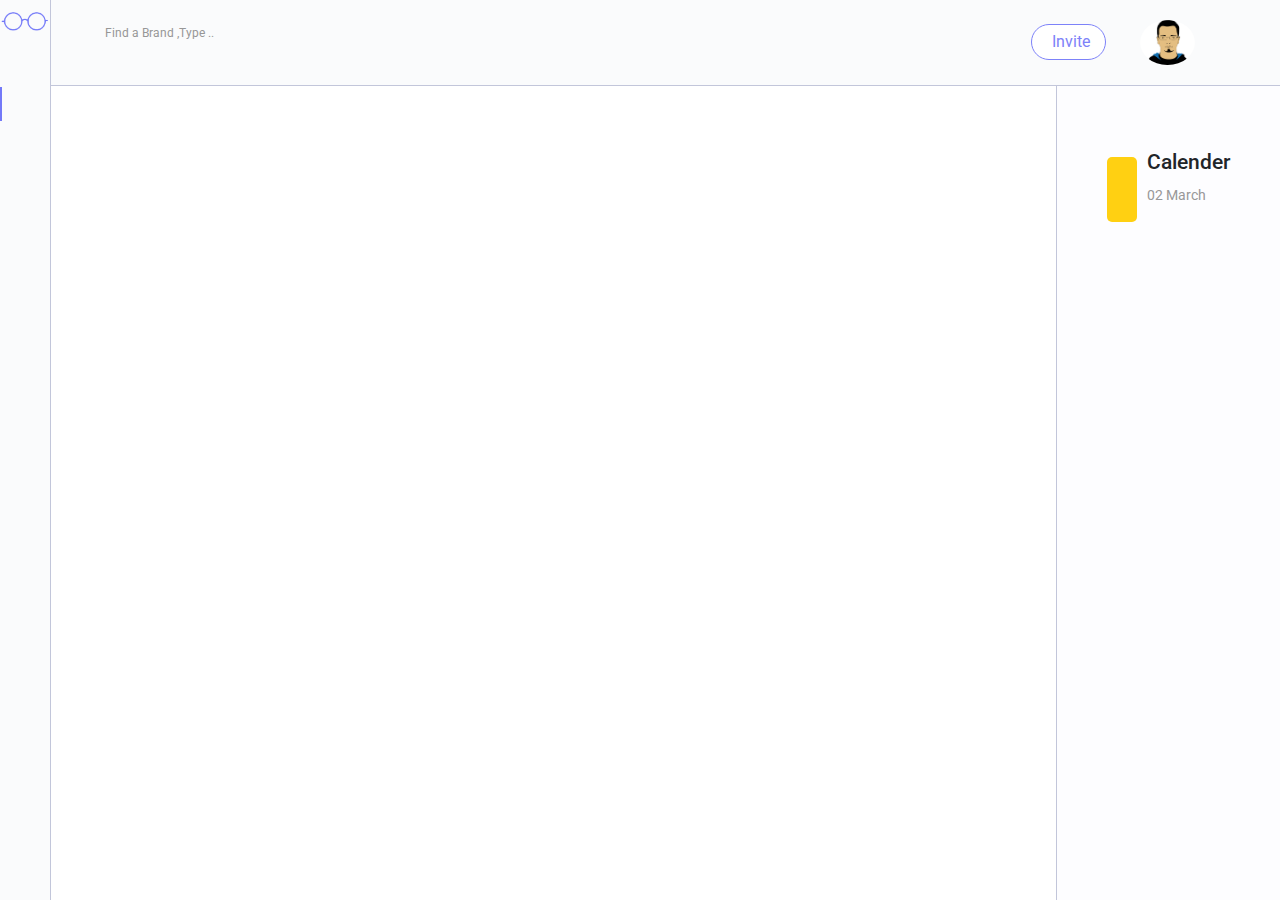
==== index2.html @ 83554f43 "mm" ====
<!Doctype html>
<html>

<head>
    <title>Frame Fit</title>
    <meta charset="utf-8">
    <link rel=icon href="asset/img/logo.png" sizes="20x20" type="image/png">
    <link rel="stylesheet" href="https://cdn.lineicons.com/1.0.1/LineIcons.min.css">

    <meta name="viewport" content="width=device-width, initial-scale=1, shrink-to-fit=no">
    <link rel="stylesheet" href="https://use.fontawesome.com/releases/v5.5.0/css/all.css"
        integrity="sha384-B4dIYHKNBt8Bc12p+WXckhzcICo0wtJAoU8YZTY5qE0Id1GSseTk6S+L3BlXeVIU" crossorigin="anonymous">
    <link href="https://fonts.googleapis.com/css?family=Roboto&display=swap" rel="stylesheet">
    <link rel="stylesheet" href="asset/css/bootstrap.min.css" type="text/css">
    <link rel="stylesheet" href="https://cdnjs.cloudflare.com/ajax/libs/animate.css/3.7.0/animate.min.css">
    <link rel="stylesheet" href="asset/css/owl.carousel.min.css" type="text/css">
    <link rel="stylesheet" href="asset/css/owl.carousel.css" type="text/css">
    <link rel="stylesheet" href="calender/css/iCalendar.css" type="text/css">

    <link rel="stylesheet" href="asset/css/style.css" type="text/css">
    
</head>
<!---------------------------------------------------------------------------------------------->
<!--Nabvbar-->
<section id="vertical-Nav" class="clearfix">
    <nav class="text-center memberPage">
        <a class="navbar-brand" href="#">
            <div class="logo"><img src="asset/img/logo.png" alt=""></div>
        </a>
        <button class="navbar-toggler" type="button" data-toggle="collapse" data-target="#navbarNavDropdown"
            aria-controls="navbarNavDropdown" aria-expanded="false" aria-label="Toggle navigation">
            <span class="navbar-toggler-icon"></span>
        </button>
        <div class="collapse navbar-collapse justify-content-center" id="navbarNavDropdown">
            <ul class="navbar-nav">
                <li class="nav-item ">
                    <a class="nav-link activeLink" href="#"> <i class="lni-home"></i>
                    </a>
                </li>
                <li class="nav-item">
                        <a class="nav-link" href="#GetStartSection"><i class="lni-users"></i></a>
                    </li>
                <li class="nav-item ">
                    <a class="nav-link" href="#"><i class="lni-camera"></i></a>
                </li>
                <li class="nav-item">
                    <a class="nav-link" href="#Community"><i class="lni-search"></i></a>
                </li>
                <li class="nav-item">
                    <a class="nav-link" href="#GetStartSection"><i class="lni-user"></i></a>
                </li>
              
            </ul>
        </div>

    </nav>

</section>
<header id="horizantal-Nav">
<div class="container clearfix">
        <div class="searhBar float-left">
                <i class="lni-search"></i>
                <span>Find a Brand ,Type ..</span>
        </div>
        <div class="float-right">
            <div class="invite"><a href="##"> <i class="far fa-paper-plane"></i> Invite </a></div>
            <div class="clientImg">
                <a href="##"><img src="asset/img/1.png" alt=""></a>
                
            </div>
        </div>
         
</div>
    
</header>
<section id="calender" class="">
    <div class="thisday">
            <i class="lni-calendar"></i>
            <div class="CalenderText">
                <h3>Calender </h3>
                <span>02 March</span>
            </div>
    </div>
    <div id="Calender">

        </div>
   
</section>
<!--Nabvbar-->


<body>

<script>
document.addEventListener('iCalendarDateSelected', function(event) {
       
          console.log(iCal.selectedDate);
        
        });
        </script>
    <script src="asset/js/jquery.min.js"></script>
    <script src="asset/js/popper.min.js"></script>
    <script src="asset/js/bootstrap.min.js"></script>
    <script src="asset/js/owl.carousel.js"></script>
    <script src="asset/js/owl.carousel.min.js"></script>
    <script src="calender/js/iCalendar.js"></script>

    <script src="asset/js/main.js"></script>
    
</body>
---- calender/css/iCalendar.css ----
[v-cloak] {
    display: none;
}

.fade-enter-active,
.fade-leave-active {
    transition: opacity 1s !important;
}

.fade-enter,
.fade-leave-to {
    opacity: 0 !important;
}


/** Calendar **/

#cal {
    -moz-box-shadow: 0px 3px 3px rgba(0, 0, 0, 0.25);
    -webkit-box-shadow: 0px 3px 3px rgba(0, 0, 0, 0.25);
    margin: 50px auto;
    font: 13px/1.5 "Helvetica Neue", Helvatica, Arial, san-serif;
    display: table;
}

#cal .header {
    cursor: default;
    background: #989696;
    background: -moz-linear-gradient(top, #adabab, #676767);
    background: -webkit-gradient(linear, left top, left bottom, from(#adabab), to(#676767));
    height: 34px;
    position: relative;
    color: #fff;
    -webkit-border-top-left-radius: 5px;
    -webkit-border-top-right-radius: 5px;
    -moz-border-radius-topleft: 5px;
    -moz-border-radius-topright: 5px;
    border-top-left-radius: 5px;
    border-top-right-radius: 5px;
    font-weight: bold;
    text-shadow: 0px -1px 0 #222;
    text-transform: uppercase;
}

#cal .header span {
    display: inline-block;
    line-height: 34px;
}

#cal .header .button {
    width: 24px;
    text-align: center;
    position: absolute;
}

#cal .header .left.button {
    left: 0;
    -webkit-border-top-left-radius: 5px;
    -moz-border-radius-topleft: 5px;
    border-top-left-radius: 5px;
}

#cal .header .right.button {
    right: 0;
    top: 0;
    -webkit-border-top-right-radius: 5px;
    -moz-border-radius-topright: 5px;
    border-top-right-radius: 5px;
}

#cal .header .button:hover {
    background-color: #6b6b6b;
}

#cal .header .month-year {
    letter-spacing: 1px;
    width: 100%;
    text-align: center;
}

#cal table {
    background: #fff;
    border-collapse: collapse;
}

#cal td {
    color: #2b2b2b;
    width: 75px;
    height: 75px;
    line-height: 75px;
    text-align: center;
    border: 1px none;
    cursor: default;
}

#cal #days td {
    height: 26px;
    line-height: 26px;
    text-transform: uppercase;
    font-size: 90%;
    color: #9e9e9e;
}

#cal #days td:not(:last-child) {}

#cal #cal-frame td.today {
    background: #ededed;
    color: #8c8c8c;
    border-radius: 100px;
    -moz-border-radius: 100px;
    -webkit-border-radius: 100px;
}

#cal #cal-frame td span {
    font-size: 80%;
    position: relative;
}

#cal #cal-frame td span:first-child {
    bottom: 5px;
}

#cal #cal-frame td span:last-child {
    top: 5px;
}

#cal #cal-frame table.curr {
    float: left;
}

#cal #cal-frame table.temp {
    position: absolute;
}

table#days tbody tr {
    border-bottom: 1px solid #f1f1f1;
}

table#days td.weekday {
    color: #5d5d5d !important;
    font-weight: 700;
}

div#cal {
    font-family: 'Roboto', sans-serif;
}

table.curr tbody tr:not(:last-child) {
    border-bottom: 1px solid #f1f1f1;
}

table.curr tbody tr:nth-child(5) {
    border-bottom: none !important;
}

table.curr tbody tr:last-child {
    border-bottom: none !important;
}

div#cal-frame div.day {
    margin: 5px;
    margin-left: 0px;
    margin-right: 0px;
    font-size: 14px;
    border-radius: 100px;
    -moz-border-radius: 100px;
    -webkit-border-radius: 100px;
}

.header a.prev,
.header a.next {
    color: #fff;
}

.day.weekend {
    color: #b5b5b5;
}

a.calendarLink {
    color: #222;
    font-size: 14px;
    text-decoration: none;
    cursor: pointer;
    display: block;
}

div.today a.calendarLink {
    color: #b71616;
    font-weight: 700;
    background: #f3f3f3;
    border-radius: 14px;
    -moz-border-radius: 14px;
    -webkit-border-radius: 14px;
}

a.calendarLink.selected-link {
    background-color: #d8d8d8;
    border-radius: 50px;
}

a.calendarLink:hover {
    color: #fff;
    background: #ccc;
    transition: 0.3s;
    border-radius: 100px;
    -moz-border-radius: 100px;
    -webkit-border-radius: 100px;
}

@media only screen and (max-width: 400px) {
    #cal td {
        width: 75px;
        height: 60px;
        line-height: 50px;
    }
}

@media only screen and (max-width: 1023px) {
    a.calendarLink {}
}


/** Calendar **/
---- asset/css/style.css ----
body{
    font-family: 'Roboto', sans-serif;
}
.logo{
    width:100px;
    height:52px;
    margin-right:10px;
    display: inline-block;

}
img{
    width:100%;
}
.nav-link,.SignIn{
    color:black !important;
    font-size:16px;
    font-weight:400;
    padding: 10px 25px !important
}
.Sign.SignMobile{
    display:none;
}

.nav-link{
    margin-right:50px;
    text-align: center;
    position: relative;
}
.nav-link.last{
    margin-right:0;
}
.navbar{
    background-color:white;
    padding:10px 0;
    height:70px;
}
.scrollNav {
    top: 0 !important;
    z-index: 555;
    animation-duration: 1s;
    background: rgb(255, 255, 255) !important;
    position: fixed !important;
    box-shadow: rgba(0, 0, 0, 0.2) 2px 3px 7px 3px;
    transition: 1s all;
    left: 0;
    width:100%;
    height:70px;
}
.navbar .nav-link:after {
    content: "";
    position: absolute;
    width: 0;
    top: 3%;
    right: 21%;
    border: 1px solid transparent;
    transition: all .6s;
}

.navbar .nav-link:before {
    content: "";
    position: absolute;
    width: 0;
    bottom: 3%;
    left: 21%;
    border: 1px solid transparent;
    transition: all .6s;
}
.navbar .nav-link:hover:after, .nav-link:hover:before, .nav-link.activeLink:before {
    width: 60%;
    transition: all .6s;
    border: 1px solid #00bff3;
}

#HeroSection{
    position: relative;
    z-index: 1;
}
.backgrounimg{
    position: absolute;
    left:0;
    top:490px;
    width:100px;
}
.backgrounimg2{
    position: absolute;
    z-index: -1;
    top:0;
    right:0;
    width:50%;
    
}

.appStore{
    width:100px;
    margin-top:100px;
}
.appStore span{
    font-size:10px;
    color:#cccccc;
}
#HeroSection .emailSub{
    margin-left:0 !important;
}
.heroCont{
    width:80%;
    margin-top:95px;
}
.heroCont .emailSub{
    width:100%;
}
.navbar-brand span{
font-size:16px;
}
#menu{
    width: 100%;
    border-bottom:1px solid #e5e5e5;
    background-color: white;
    transition: 1s all;
}
.SignIn{
    padding:10px 25px;
}


.nav-link.activeLink:before {
    width: 55%;
    transition: all .6s;
    border: 1px solid #00bff3;
}


.SignIn:hover{
    text-decoration: none;
    color:white !important;
    background-color:#7379f8;
    border-radius: 40px;
    box-shadow: 1px 1px 1px 1px rgba(0,0,0,.1)
}
#GetStartSection{
    width:100%;
    background-color: white;
    height:auto;
    color:black;

}
.secTitle{
    font-size:50px;
    margin:20px 0;

}
.PaddingSec{
    padding-top:150px;
    padding-bottom:50px;
}
.emailSub{
    position:relative;
    width:80%;
    margin:0 auto;


}
.emailinput{
    width:100%;
border:0;
    border-radius: 40px;
    box-shadow:1px 1px 1px 1px rgba(0,0,0,.1);
    margin-top:20px;
    border:1px solid #fcfcfc;
    height: 50px;
}
.emailinput::placeholder{
    padding:10px;
    color:#b2b2b2;
    font-size:14px;
    height:50px;
}
.StartBtn{
    height:50px;
    background-color: #7379f8;
    color:white !important;
    border-radius: 40px;
    position: absolute;
    padding: 0 20px;
    line-height: 50px;
    right: -1px;
    top: 29%;
    font-size:14px;
}
.SocialIcons{
    width:100%;
    text-align: center;
}
.StartBtn:hover{
    background-color: #5b60cc;
    border:1px solid #7379f8;
}
.SocialIcons{
    margin-top:50px;
}
.SocialIcons i{
color:#cccccc;
display: inline-block;
padding:20px;
font-size:20px;
}
.SocialIcons i:hover{
 color:#7379f8;
    }
#Community{
    background-color: black;
    color:white;
    overflow: hidden;
    height: 600px;
}
.ReadMoreTest{
    margin-top:20px;
    background-color: #7379f8;
    color:white;
    display: block;
    padding:10px;
    border-radius: 40px;
    width:50%;
}
.TestomonialBox{
    padding:20px;
    width:100%;
    height:auto;
    border-radius: 5px;
    background-color: #141414;
    color:#d0d0d0;
    margin-top:20px;

}
.TestTop{
width:100%;
margin-bottom:10px;
}
.TestPic{
    width:20%;
    border-radius: 100%;
    display: inline-block;
    margin-right:5px;
}
.TestName{
    display:inline-block;
}
.TestName h5{ 
    font-size:1rem;
}
.TestPic img{
    border-radius:50%;
}
.twitterIcon{
    display: inline-block;
}
.twitterIcon i{
    font-size:16px;
    color:#5a5a5a;

}
.testDesc{
    margin-top:30px;
}
.testDesc p{
    font-size:0.75rem;
}
.testDate{
    margin-top:20px;
}
.testDate span{
    font-size:.6rem;
}
.FeaturesBox{
    width:100%;
    padding:0 30px;
    margin-top:20px;
}
.FeaturesIcon{
    margin:0 auto;
    margin-bottom:20px;
    width:50px;
    height:50px;
}
.FeatureLink{
    color:#7d0ada;
    font-size:14px;
    margin-top:20px;
}
.FeatureLink i{
    font-size:12px;
}
.marginRow{
    margin-top:100px;
}
.mobileImg{
    width: 68%;
    margin: 98px auto;
}
#Features ul{
    margin-top:20px;
}
.FeatureList{
    list-style-type: none;
    margin-top:30px;
    width:50%;
    padding:10px;
}
.FeatureList i{
    display: inline-block;
    color:#b9bcfc;
    font-size:18px;

}
.FeatureList h4{
    display:inline-block;
    font-size:14px;
    margin-left:20px;

}
.FeatureList:hover{
    box-shadow: 1px 1px 1px 1px rgba(0,0,0,.2)
}
.ModalLogo span{
color:#7379f8;
display: block !important;
text-align: center;
}
.ModalLogo,.ClientBuisness{
    margin:  auto;
}
.ModalLogo{
    margin-bottom:50px;
}
.signInModal,.signInSign{
    top:15%;
}
.modal-content{
    padding:50px !important;

}
.modal .SignUp,.ModalSign{
    display: block;
    margin:50px auto;
    margin-bottom: 10px

}
.signInModal .SignIn{
    margin-top:50px;
    border:1px solid transparent;
}
.ClientSign{
    margin-right:50px;
    padding : 10px 33px !important

}
.signInModal .SignIn:hover{
background-color: white;
color:#7379f8 !important;
border:1px solid #7379f8;
}
.signInModal .SignIn {
    text-decoration: none;
    color:white !important;
    background-color:#7379f8;
    border-radius: 40px;
    box-shadow: 1px 1px 1px 1px rgba(0,0,0,.1)
}
.modal-content span{ 
font-size:12px;
color:#cecece
}
.SignForm .SignIn{
    background-color: #7379f8;
    color:white !important;
    border:1px solid #7379f8;
    border-radius: 40PX;
}
.SignForm .SignIn:hover{
    background-color: white;
    color:#7379f8 !important;
    border:1px solid #7379f8;
}
.formLabel{
    font-size:12px;
    color:#cecece;
    margin:0;
    margin-top:5px;
}
.form-Control{
    border:0;
    border-bottom:1px solid #cecece;
    width:100%;
    margin-top:0;
    padding:0;
    height: 10px;
}
.form-group{
    margin:0;
}
.form-Control:hover{
    border-bottom:1px solid #7379f8;

}
.ClientBuisness{
    margin:0 !important;
    padding:0 50px !important;
}
.marginColTwo{
    margin-top:-50px;
}
.marginCol{
    margin-top:-100px;
}
section {
    -webkit-flex-direction: column;
    flex-direction: column;
  }
#vertical-Nav  nav{
    -webkit-flex: 1;
    -ms-flex: 1;
    flex: 1 !important;
    background: #fafbfc !important;
    float: left;
    border-right:1px solid #c2c6da;
    position: fixed;
    height:100%;
    top:0;
    left:0;
    margin:auto;
}
#vertical-Nav .navbar-collapse{
    padding: 10% 0;
}
#vertical-Nav .nav-item,#vertical-Nav .nav-link,#vertical-Nav .navbar-nav,#vertical-Nav .navbar-collapse{
    display: block !important;
    color:#c2c6da;
}
#vertical-Nav .logo{
width:50px;
margin:0 auto;
display: block;
}
#vertical-Nav .navbar-brand{
    margin: 0 auto !important;
}
#vertical-Nav .nav-link{
    margin:0;
    color:#c2c6da !important;
    padding:5px 10px !important;

}
#vertical-Nav .navbar-toggler{
    display: none;
}
.memberPage .activeLink{
    border-left:2px solid #7379f8;
}
#vertical-Nav .nav-link i{
    font-size:16px;
    padding:10px;
    line-height: 16px;

}
#vertical-Nav .nav-item{
    margin-top:20px;
}
#vertical-Nav .nav-link:hover i{
    color:white !important;
    background-color:#979797;
    border-radius:50%;
    text-align: center;
    

}
#horizantal-Nav{
    -webkit-flex: 2;
    -ms-flex: 2;
    flex: 2 !important;
    border-bottom:1px solid #c2c6da;
   background-color: #fafbfc;
   flex-direction: row;
padding-top:20px;
padding-bottom:20px;   
z-index: 1;
}
.searhBar i ,.searhBar span{
    font-size:12px;
    color:#979797; 
    margin-right:20px;
}
.invite {
    background-color: white;
    padding:5px 15px;
    border:1px solid #7d82f9;
    border-radius: 40px;
    display: inline-block;
}
.invite:hover{
    background-color: #7d82f9;
}
.invite a{
color :#7d82f9;
}
.invite:hover a{
    color:white;
    text-decoration: none;
    }
.invite a i{
    font-size:14px;
    margin-right:5px;
}
.clientImg{
    width:55px;
    margin-left:30px;
    border-radius: 50%;
    display: inline-block
}
.clientImg img{
    border-radius: 50%;
}
#calender{
    -ms-flex: 4 ;
    flex: 4 !important;
height:100%;
position: fixed;
right:0;
top:0;
    background-color: #fdfdff;
    border-left:1px solid #c2c6da;
    z-index:-1;
    padding:150px 50px;
}
.thisday{
width:100%;
}
.thisday i{
    background-color:#ffd012;
    color:white;
    border-radius: 5px;
    font-size:30px;
    padding:15px;
    margin-right:10px;
}
.CalenderText{
    display: inline-block;
}
.CalenderText span{
    display:block;
    font-size:14px;
    color:#989898;
    margin-top:10px;
}
.CalenderText h3{
    font-size:21px;
    margin:0;
}
#Calender{
    width:100%;
}
@media(max-width:767px){
    .backgrounimg,.backgrounimg2{
        display:none;

    }
    .secTitle{
        font-size:27px;
    }
    .navbar .nav-link:before ,.navbar .nav-link:after  {
    display:none;
    }
    .logo{
        width:70px;
    }
    .navbar-brand{
        line-height: 45px !important
    }
    .navbar{
        height:65px;
    }
    .heroCont{
        margin:20px 0;
    }
    .appStore {
        margin: auto;
        margin-top: 50px;

    }
    .navbar-collapse {
        background-color: white;
        width: 100%;
        z-index: 555;
    }
    .Sign{
        display:none;
    }    
    .Sign.SignMobile{
        display:block;
    }
    .FeatureList,.ReadMoreTest,.emailSub{
        width:100%;
    }
    .scrollNav{
        height:100px;
    }
    .PaddingSec{
        padding:50px 10px;
    }
    .signInModal .SignIn{
        display: block;
    }
    .ClientSign{
        margin:0;
    }
    .ClientBuisness{
        padding:0 !important;
    }
    .marginColTwo,.marginCol{
        margin-top:0;
    }
    #Community{
        height:auto;
    }
    .nav-link{
        margin-right:0 !important;
    }

}
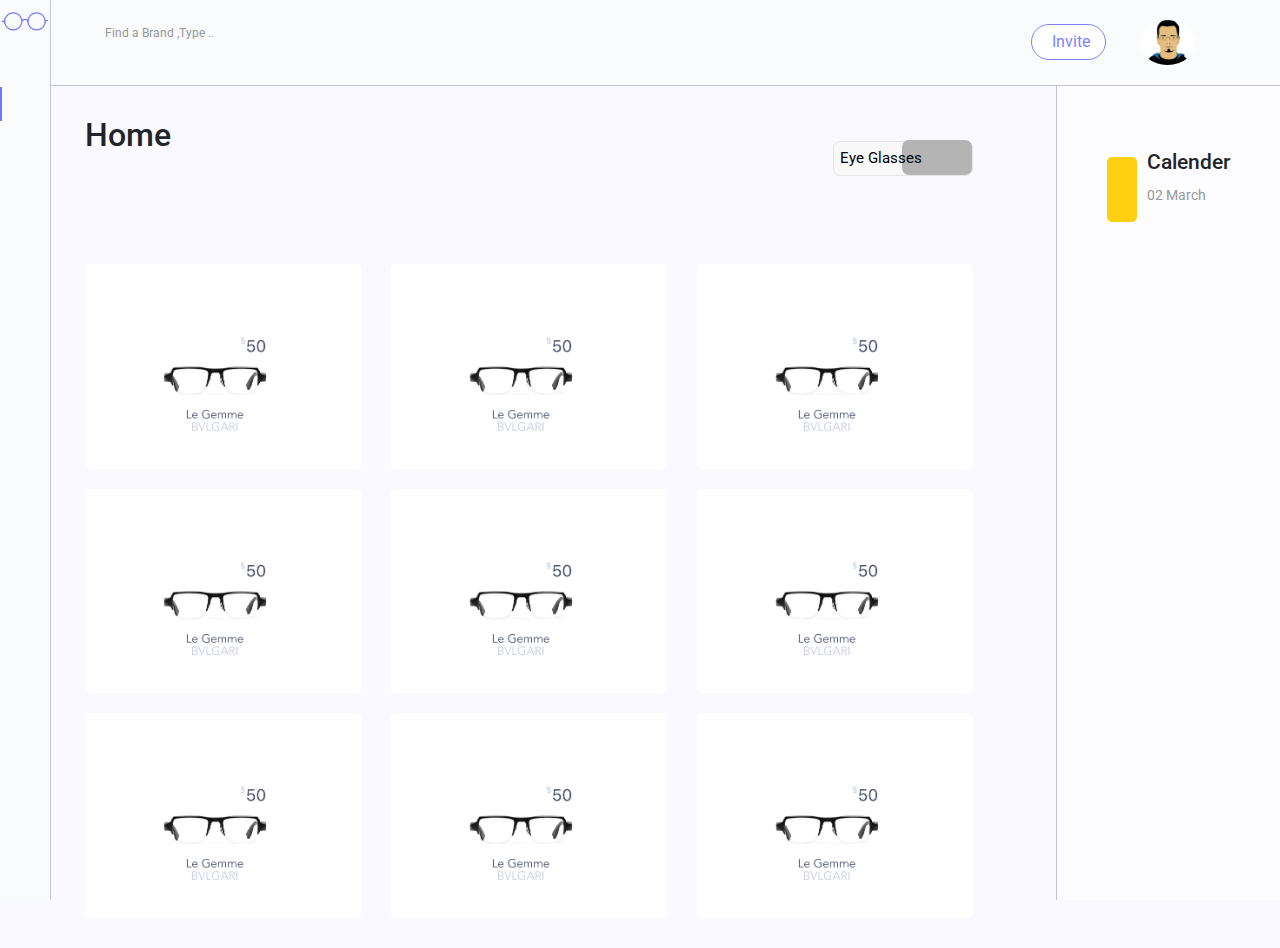
==== commit 5fd84db8: "مم" ====
--- a/index2.html
+++ b/index2.html
@@ -18,13 +18,13 @@
     <link rel="stylesheet" href="calender/css/iCalendar.css" type="text/css">
 
     <link rel="stylesheet" href="asset/css/style.css" type="text/css">
-    
+
 </head>
 <!---------------------------------------------------------------------------------------------->
 <!--Nabvbar-->
 <section id="vertical-Nav" class="clearfix">
     <nav class="text-center memberPage">
-        <a class="navbar-brand" href="#">
+        <a class="navbar-brand" href="index.html">
             <div class="logo"><img src="asset/img/logo.png" alt=""></div>
         </a>
         <button class="navbar-toggler" type="button" data-toggle="collapse" data-target="#navbarNavDropdown"
@@ -38,8 +38,8 @@
                     </a>
                 </li>
                 <li class="nav-item">
-                        <a class="nav-link" href="#GetStartSection"><i class="lni-users"></i></a>
-                    </li>
+                    <a class="nav-link" href="#GetStartSection"><i class="lni-users"></i></a>
+                </li>
                 <li class="nav-item ">
                     <a class="nav-link" href="#"><i class="lni-camera"></i></a>
                 </li>
@@ -49,7 +49,7 @@
                 <li class="nav-item">
                     <a class="nav-link" href="#GetStartSection"><i class="lni-user"></i></a>
                 </li>
-              
+
             </ul>
         </div>
 
@@ -57,47 +57,167 @@
 
 </section>
 <header id="horizantal-Nav">
-<div class="container clearfix">
+    <div class="container clearfix">
         <div class="searhBar float-left">
-                <i class="lni-search"></i>
-                <span>Find a Brand ,Type ..</span>
+            <i class="lni-search"></i>
+            <span>Find a Brand ,Type ..</span>
         </div>
         <div class="float-right">
             <div class="invite"><a href="##"> <i class="far fa-paper-plane"></i> Invite </a></div>
             <div class="clientImg">
                 <a href="##"><img src="asset/img/1.png" alt=""></a>
-                
+
             </div>
         </div>
-         
-</div>
-    
+
+    </div>
+
 </header>
 <section id="calender" class="">
     <div class="thisday">
-            <i class="lni-calendar"></i>
-            <div class="CalenderText">
-                <h3>Calender </h3>
-                <span>02 March</span>
+        <i class="lni-calendar"></i>
+        <div class="CalenderText">
+            <h3>Calender </h3>
+            <span>02 March</span>
+        </div>
+    </div>
+    <div id="Calender">
+
+    </div>
+
+</section>
+
+<section id="pageBody">
+    <div class="container">
+        <div class="row">
+            <div class="col-12">
+                <div class="body-upper clearfix">
+                    <h2 class="float-left">Home</h2>
+                    <div class="Glasses float-right">
+                        <label class="switch">
+
+                            <input type="checkbox">
+                            <span class="slider"></span>
+                            <span class="GlassesEyeSun Eye">Eye Glasses</span>
+                            <span class="allergiesyesno Sun">Sun Glasses</span>
+                        </label>
+                    </div>
+                </div>
             </div>
-    </div>
-    <div id="Calender">
-
-        </div>
-   
+            <div class="col-12">
+                    <div class="body-upper">
+                        <div class="row">
+                                <div class="col-lg-4 col-md-4 col-12">
+                                        <div class="glassBox">
+                                            <div class="glassImg">
+                                                <img src="asset/img/333.png" alt="">
+                                            </div>
+                                            <div class="imgglass">
+                                                <img src="asset/img/glass.png" alt="">
+                                            </div>
+                                        </div>
+                                    </div>
+                                    <div class="col-lg-4 col-md-4 col-12">
+                                        <div class="glassBox">
+                                            <div class="glassImg">
+                                                <img src="asset/img/333.png" alt="">
+                                            </div>
+                                            <div class="imgglass">
+                                                <img src="asset/img/glass.png" alt="">
+                                            </div>
+                                        </div>
+                                    </div>
+                                    <div class="col-lg-4 col-md-4 col-12">
+                                        <div class="glassBox">
+                                            <div class="glassImg">
+                                                <img src="asset/img/333.png" alt="">
+                                            </div>
+                                            <div class="imgglass">
+                                                <img src="asset/img/glass.png" alt="">
+                                            </div>
+                                        </div>
+                                    </div>
+                                    <div class="col-lg-4 col-md-4 col-12">
+                                        <div class="glassBox">
+                                            <div class="glassImg">
+                                                <img src="asset/img/333.png" alt="">
+                                            </div>
+                                            <div class="imgglass">
+                                                <img src="asset/img/glass.png" alt="">
+                                            </div>
+                                        </div>
+                                    </div>
+                                    <div class="col-lg-4 col-md-4 col-12">
+                                        <div class="glassBox">
+                                            <div class="glassImg">
+                                                <img src="asset/img/333.png" alt="">
+                                            </div>
+                                            <div class="imgglass">
+                                                <img src="asset/img/glass.png" alt="">
+                                            </div>
+                                        </div>
+                                    </div>
+                                    <div class="col-lg-4 col-md-4 col-12">
+                                        <div class="glassBox">
+                                            <div class="glassImg">
+                                                <img src="asset/img/333.png" alt="">
+                                            </div>
+                                            <div class="imgglass">
+                                                <img src="asset/img/glass.png" alt="">
+                                            </div>
+                                        </div>
+                                    </div>
+                                    <div class="col-lg-4 col-md-4 col-12">
+                                        <div class="glassBox">
+                                            <div class="glassImg">
+                                                <img src="asset/img/333.png" alt="">
+                                            </div>
+                                            <div class="imgglass">
+                                                <img src="asset/img/glass.png" alt="">
+                                            </div>
+                                        </div>
+                                    </div>
+                                    <div class="col-lg-4 col-md-4 col-12">
+                                        <div class="glassBox">
+                                            <div class="glassImg">
+                                                <img src="asset/img/333.png" alt="">
+                                            </div>
+                                            <div class="imgglass">
+                                                <img src="asset/img/glass.png" alt="">
+                                            </div>
+                                        </div>
+                                    </div>
+                                    <div class="col-lg-4 col-md-4 col-12">
+                                        <div class="glassBox">
+                                            <div class="glassImg">
+                                                <img src="asset/img/333.png" alt="">
+                                            </div>
+                                            <div class="imgglass">
+                                                <img src="asset/img/glass.png" alt="">
+                                            </div>
+                                        </div>
+                                    </div>
+                        </div>
+                        
+                    </div>
+                </div>
+
+        </div>
+    </div>
+
 </section>
 <!--Nabvbar-->
 
 
 <body>
 
-<script>
-document.addEventListener('iCalendarDateSelected', function(event) {
-       
-          console.log(iCal.selectedDate);
-        
+    <script>
+        document.addEventListener('iCalendarDateSelected', function (event) {
+
+            console.log(iCal.selectedDate);
+
         });
-        </script>
+    </script>
     <script src="asset/js/jquery.min.js"></script>
     <script src="asset/js/popper.min.js"></script>
     <script src="asset/js/bootstrap.min.js"></script>
@@ -106,5 +226,5 @@
     <script src="calender/js/iCalendar.js"></script>
 
     <script src="asset/js/main.js"></script>
-    
+
 </body>--- a/asset/css/style.css
+++ b/asset/css/style.css
@@ -557,10 +557,106 @@
 #Calender{
     width:100%;
 }
+.Glasses {
+    margin-top: 25px;
+
+}
+.switch {
+    position: relative;
+    display: inline-block;
+    width: 140px;
+    height: 35px;
+}
+.switch input {
+    opacity: 0;
+    width: 0;
+    height: 0;
+}
+.slider {
+    position: absolute;
+    cursor: pointer;
+    top: 0;
+    left: 0;
+    right: 0;
+    bottom: 0;
+    background-color: #ccc;
+    -webkit-transition: .4s;
+    transition: .4s;
+    background-color: #F8F8F8;
+    border-radius: 7px;
+    height: 35px;
+    border: 1px solid #E6E6E6;
+}
+input:checked + .slider:after {
+    -webkit-transform: translateX(-35px);
+    -ms-transform: translateX(-35px);
+    transform: translateX(-35px);
+}
+input:checked + .slider:after {
+    background-color: white;
+}
+.slider:after {
+    position: absolute;
+    content: "";
+    height: 35px;
+    width: 70px;
+    right: 0px;
+    bottom: 0px;
+    background-color: #B4B4B4;
+    -webkit-transition: .4s;
+    transition: .4s;
+    border-radius: 7px;
+}
+input:checked ~ span.Eye {
+    color: black !important;
+}
+.GlassesEyeSun.Eye {
+    left: 7px;
+}
+.GlassesEyeSun {
+    font-size: 10px;
+    color: black;
+    text-align: center;
+    line-height: 35px;
+    vertical-align: middle;
+    position: absolute;
+    z-index: 2;
+    font-size:15px;
+}
+input:checked ~ span.Sun {
+    color: #000 !important;
+}
+.GlassesEyeSun.Sun {
+    right: 7px;
+    color: #fff;
+}
+#pageBody{
+    background-color: #f9f9ff;
+    position: relative;
+    z-index: -3;
+}
+.body-upper{
+    width:80%;
+    padding:30px 0;
+}
+
+  .glassBox{
+      padding:20px;
+      background-color:white;
+      border-radius:5px;
+      margin-top:20px;
+  }
+  .glassImg{
+      margin:0 auto;
+  }
+  .imgglass{
+      width:70%;
+      margin:0 auto;
+  }
+
 @media(max-width:767px){
     .backgrounimg,.backgrounimg2{
         display:none;
-
     }
     .secTitle{
         font-size:27px;
@@ -624,4 +720,39 @@
         margin-right:0 !important;
     }
 
+}
+@media(max-width:1024px){
+    .backgrounimg,.backgrounimg2{
+        display:none;
+    }
+    .navbar-brand{
+        width:20%;
+    }
+    .navbar-nav{
+        flex-direction: row !important;
+        display: inline-block !important;
+    }
+    .collapse.navbar-collapse{
+        display: block !important;
+        flex-basis: 50%;
+    }
+ 
+    .nav-item{display: inline-block !important
+    }
+    .navbar-toggler{
+        display: none !important;
+    }
+    .nav-link{
+        margin-right:5px !important;
+    }
+    .sign{
+        width:20%;
+    }
+    .SignIn{
+      padding:  8px 12px !important
+    }
+    .logo{
+        width: 79px;
+        height: 37px;
+    }
 }